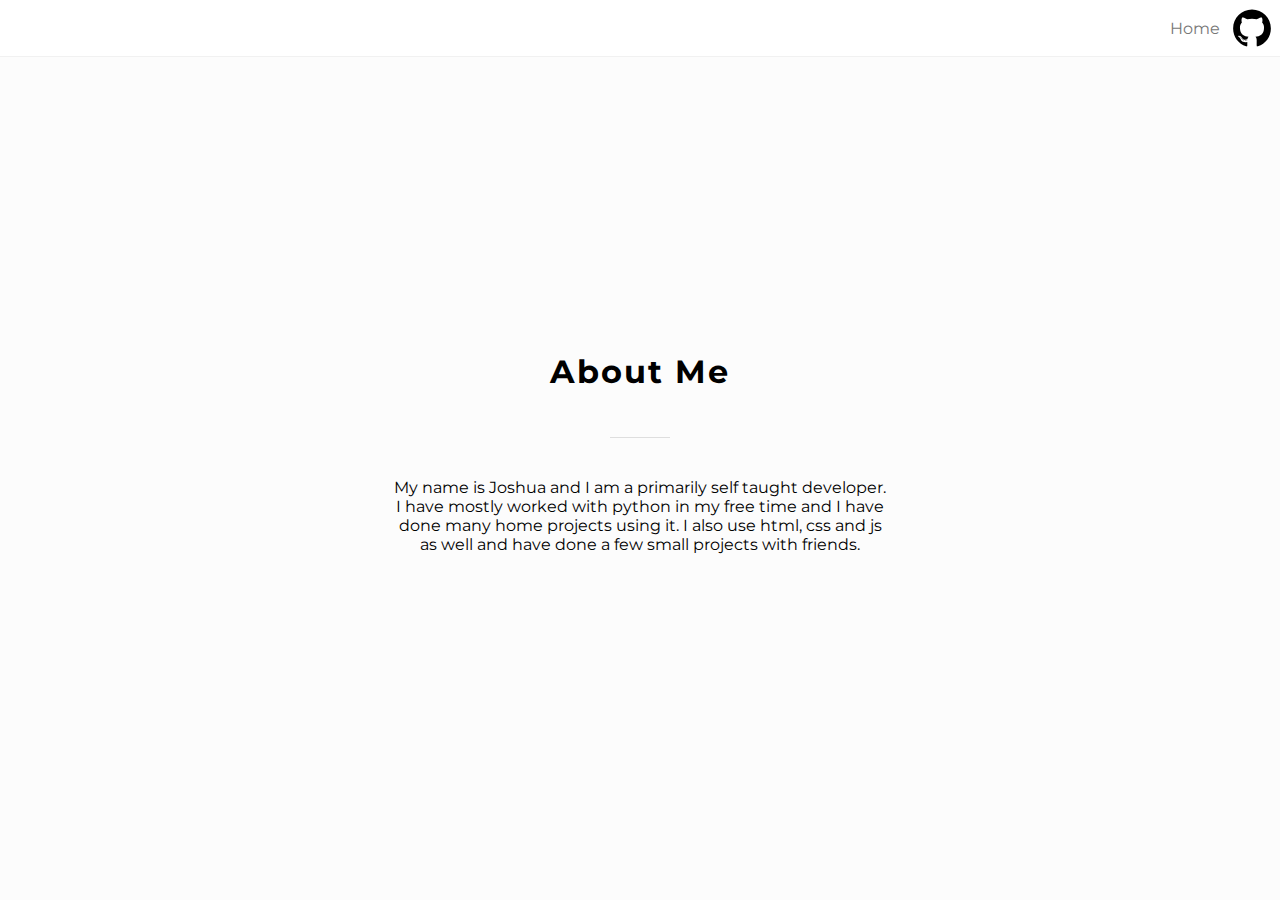
==== about.html @ 8ec59b58 "Initial Commit" ====
<html lang="en">
<head>
    <meta charset="UTF-8">
    <meta name="viewport" content="width=device-width, initial-scale=1.0">
    <meta http-equiv="X-UA-Compatible" content="ie=edge">
    <title>Joshua Futcher - About</title>
    <link href="https://fonts.googleapis.com/css?family=Montserrat&display=swap" rel="stylesheet">
    <link rel="stylesheet" href="style.css">
</head>
<body>
    <header>
        <a class="nav-item" href="index.html">Home</a>
        <a class="nav-item" href="https://github.com/JoshuaFutcher">
            <svg class="header-image" viewBox="0 0 128 128">
                <path fill-rule="evenodd" clip-rule="evenodd" d="M64 5.103c-33.347 0-60.388 27.035-60.388 60.388 0 26.682 17.303 49.317 41.297 57.303 3.017.56 4.125-1.31 4.125-2.905 0-1.44-.056-6.197-.082-11.243-16.8 3.653-20.345-7.125-20.345-7.125-2.747-6.98-6.705-8.836-6.705-8.836-5.48-3.748.413-3.67.413-3.67 6.063.425 9.257 6.223 9.257 6.223 5.386 9.23 14.127 6.562 17.573 5.02.542-3.903 2.107-6.568 3.834-8.076-13.413-1.525-27.514-6.704-27.514-29.843 0-6.593 2.36-11.98 6.223-16.21-.628-1.52-2.695-7.662.584-15.98 0 0 5.07-1.623 16.61 6.19C53.7 35 58.867 34.327 64 34.304c5.13.023 10.3.694 15.127 2.033 11.526-7.813 16.59-6.19 16.59-6.19 3.287 8.317 1.22 14.46.593 15.98 3.872 4.23 6.215 9.617 6.215 16.21 0 23.194-14.127 28.3-27.574 29.796 2.167 1.874 4.097 5.55 4.097 11.183 0 8.08-.07 14.583-.07 16.572 0 1.607 1.088 3.49 4.148 2.897 23.98-7.994 41.263-30.622 41.263-57.294C124.388 32.14 97.35 5.104 64 5.104z"></path><path d="M26.484 91.806c-.133.3-.605.39-1.035.185-.44-.196-.685-.605-.543-.906.13-.31.603-.395 1.04-.188.44.197.69.61.537.91zm-.743-.55M28.93 94.535c-.287.267-.85.143-1.232-.28-.396-.42-.47-.983-.177-1.254.298-.266.844-.14 1.24.28.394.426.472.984.17 1.255zm-.575-.618M31.312 98.012c-.37.258-.976.017-1.35-.52-.37-.538-.37-1.183.01-1.44.373-.258.97-.025 1.35.507.368.545.368 1.19-.01 1.452zm0 0M34.573 101.373c-.33.365-1.036.267-1.552-.23-.527-.487-.674-1.18-.343-1.544.336-.366 1.045-.264 1.564.23.527.486.686 1.18.333 1.543zm0 0M39.073 103.324c-.147.473-.825.688-1.51.486-.683-.207-1.13-.76-.99-1.238.14-.477.823-.7 1.512-.485.683.206 1.13.756.988 1.237zm0 0M44.016 103.685c.017.498-.563.91-1.28.92-.723.017-1.308-.387-1.315-.877 0-.503.568-.91 1.29-.924.717-.013 1.306.387 1.306.88zm0 0M48.614 102.903c.086.485-.413.984-1.126 1.117-.7.13-1.35-.172-1.44-.653-.086-.498.422-.997 1.122-1.126.714-.123 1.354.17 1.444.663zm0 0"></path>
            </svg>
        </a>
    </header>
    <main>
        <div id="content">
        <h1>About Me</h1>
        <div class="split"></div>
        <p>
            My name is Joshua and I am a primarily self taught developer.
            I have mostly worked with python in my free time and I have done many home projects using it. 
            I also use html, css and js as well and have done a few small projects with friends.
        </p>
        </div>
    </main>
</body>
</html>
---- style.css ----
body {
    margin: 0;
    background-color: #fcfcfc;
  }

header {
    top: 0;
    left: 0;
    width: 100%;
    position: fixed;
    border-bottom: 1px solid #f1f1f1;
    background-color: #fff;
    text-align: right;
}

.header-image {
    padding: 8px;
    width: 40px;
}

.nav-item {
    text-decoration: none;
    font-family: 'Montserrat', sans-serif;
    color: #777;
    display: inline-block;
    vertical-align: middle;
}

.nav-item:hover {
    color: #999999;
}
main {
    height: 100vh;
    width: 100%;
    display: flex;
    align-items: center;
    justify-content: center;
    font-family: 'Montserrat', sans-serif;
}

#content {
    text-align: center;
}

#content h1 {
    margin-bottom: 10px;
    letter-spacing: 2px;    
}

#content h3 {
    color: #777;
    margin: 0;
    letter-spacing: 1px;
}

#content p {
    margin-top: 40px;
    width: 500px;
}

.split {
    border-bottom: 1px solid #dedede;
    margin: 0 auto;
    width: 60px;
    padding: 18px 0px;
}

#language-container svg {
    margin: 40px 5px;
    width: 40px;
}
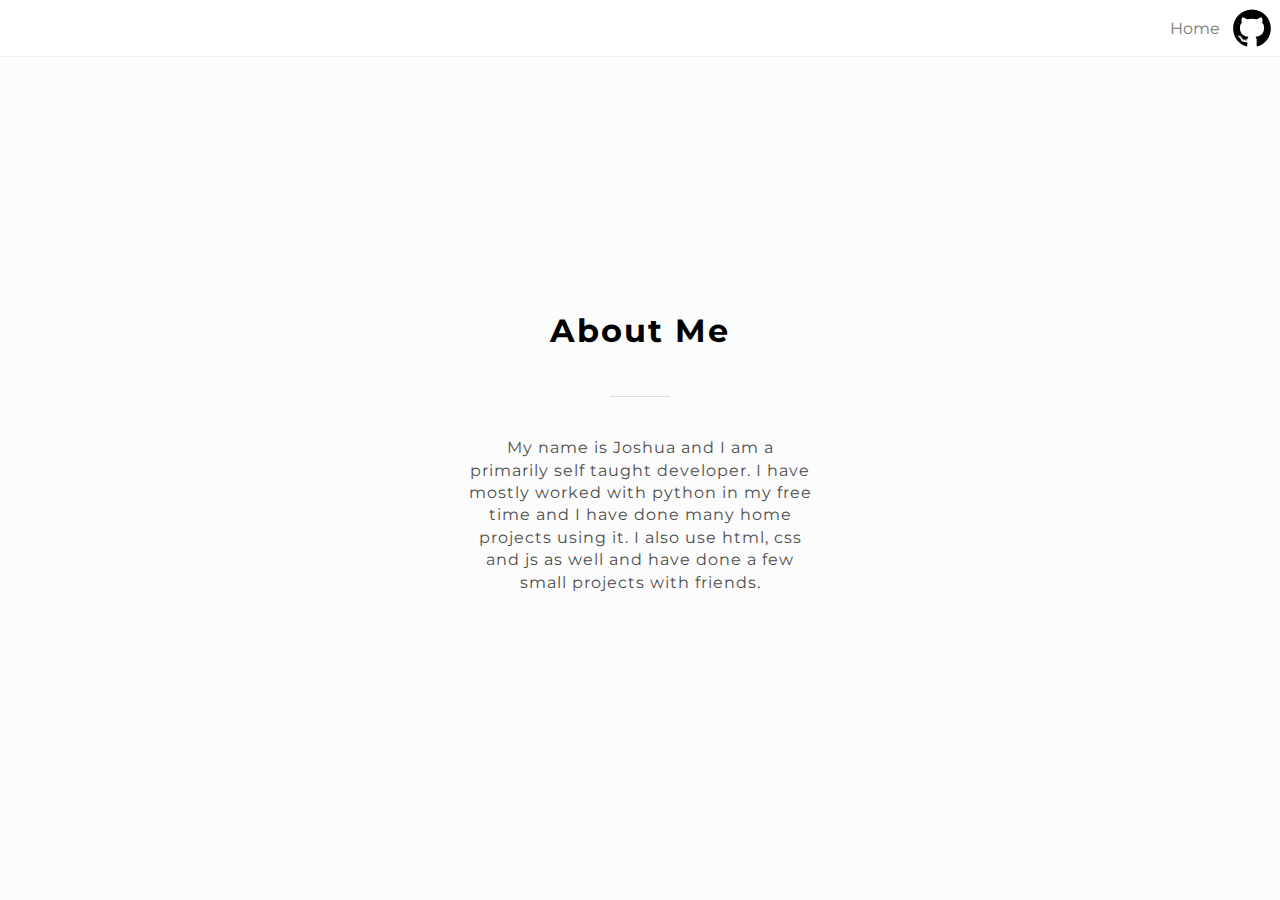
==== commit 60cb1421: "Changing link destination" ====
--- a/about.html
+++ b/about.html
@@ -10,7 +10,7 @@
 <body>
     <header>
         <a class="nav-item" href="index.html">Home</a>
-        <a class="nav-item" href="https://github.com/JoshuaFutcher">
+        <a class="nav-item" href="https://github.com/JoshuaFutcher?tab=repositories">
             <svg class="header-image" viewBox="0 0 128 128">
                 <path fill-rule="evenodd" clip-rule="evenodd" d="M64 5.103c-33.347 0-60.388 27.035-60.388 60.388 0 26.682 17.303 49.317 41.297 57.303 3.017.56 4.125-1.31 4.125-2.905 0-1.44-.056-6.197-.082-11.243-16.8 3.653-20.345-7.125-20.345-7.125-2.747-6.98-6.705-8.836-6.705-8.836-5.48-3.748.413-3.67.413-3.67 6.063.425 9.257 6.223 9.257 6.223 5.386 9.23 14.127 6.562 17.573 5.02.542-3.903 2.107-6.568 3.834-8.076-13.413-1.525-27.514-6.704-27.514-29.843 0-6.593 2.36-11.98 6.223-16.21-.628-1.52-2.695-7.662.584-15.98 0 0 5.07-1.623 16.61 6.19C53.7 35 58.867 34.327 64 34.304c5.13.023 10.3.694 15.127 2.033 11.526-7.813 16.59-6.19 16.59-6.19 3.287 8.317 1.22 14.46.593 15.98 3.872 4.23 6.215 9.617 6.215 16.21 0 23.194-14.127 28.3-27.574 29.796 2.167 1.874 4.097 5.55 4.097 11.183 0 8.08-.07 14.583-.07 16.572 0 1.607 1.088 3.49 4.148 2.897 23.98-7.994 41.263-30.622 41.263-57.294C124.388 32.14 97.35 5.104 64 5.104z"></path><path d="M26.484 91.806c-.133.3-.605.39-1.035.185-.44-.196-.685-.605-.543-.906.13-.31.603-.395 1.04-.188.44.197.69.61.537.91zm-.743-.55M28.93 94.535c-.287.267-.85.143-1.232-.28-.396-.42-.47-.983-.177-1.254.298-.266.844-.14 1.24.28.394.426.472.984.17 1.255zm-.575-.618M31.312 98.012c-.37.258-.976.017-1.35-.52-.37-.538-.37-1.183.01-1.44.373-.258.97-.025 1.35.507.368.545.368 1.19-.01 1.452zm0 0M34.573 101.373c-.33.365-1.036.267-1.552-.23-.527-.487-.674-1.18-.343-1.544.336-.366 1.045-.264 1.564.23.527.486.686 1.18.333 1.543zm0 0M39.073 103.324c-.147.473-.825.688-1.51.486-.683-.207-1.13-.76-.99-1.238.14-.477.823-.7 1.512-.485.683.206 1.13.756.988 1.237zm0 0M44.016 103.685c.017.498-.563.91-1.28.92-.723.017-1.308-.387-1.315-.877 0-.503.568-.91 1.29-.924.717-.013 1.306.387 1.306.88zm0 0M48.614 102.903c.086.485-.413.984-1.126 1.117-.7.13-1.35-.172-1.44-.653-.086-.498.422-.997 1.122-1.126.714-.123 1.354.17 1.444.663zm0 0"></path>
             </svg>
--- a/style.css
+++ b/style.css
@@ -54,8 +54,12 @@
 }
 
 #content p {
+    font-size: calc(10px + (20 - 10) * ((100vw - 350px) / (1900 - 350)));
+    line-height: calc(1.4em + (1.5 - 1.4) * ((100vw - 350px) / (1900 - 350)));
+    letter-spacing: 1px;
     margin-top: 40px;
-    width: 500px;
+    width: calc(20em + (60 - 20) * ((100vw - 350px) / (1900 - 350)));
+    color: #4d4d4d;
 }
 
 .split {
